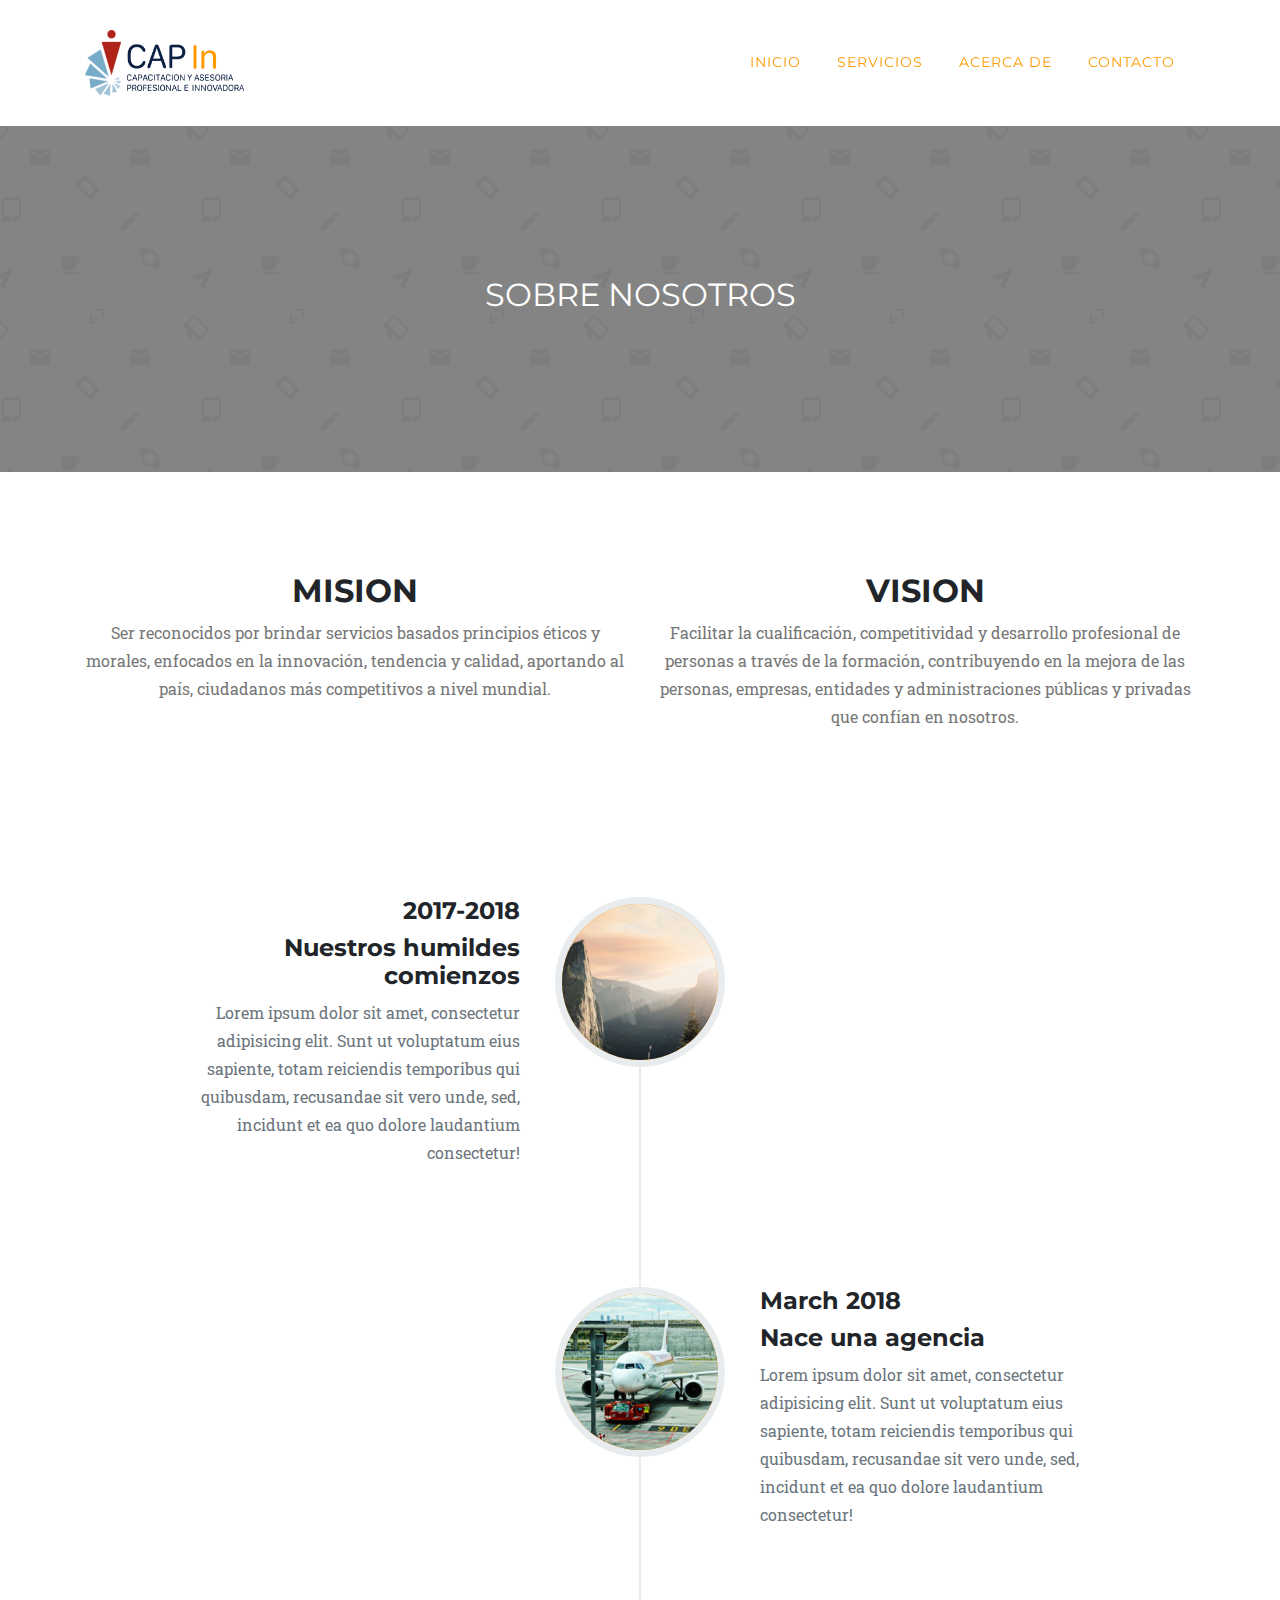
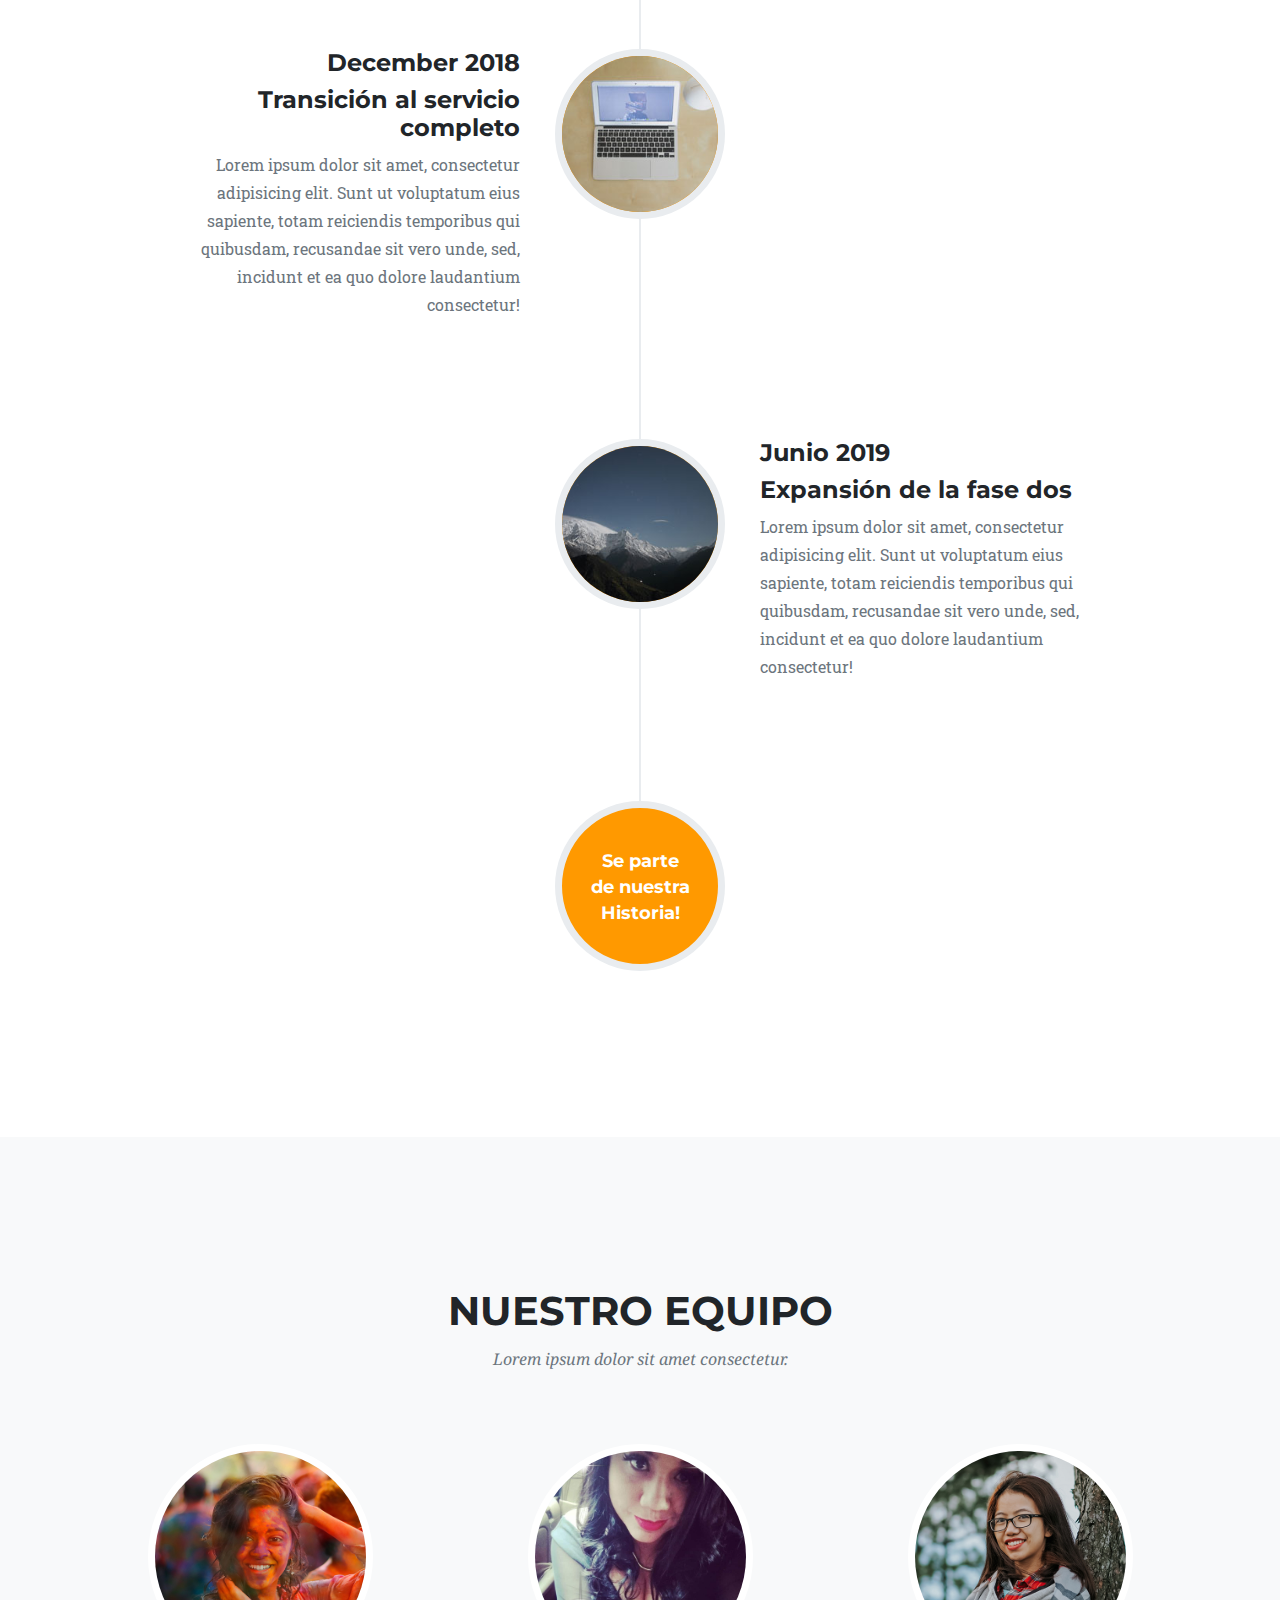
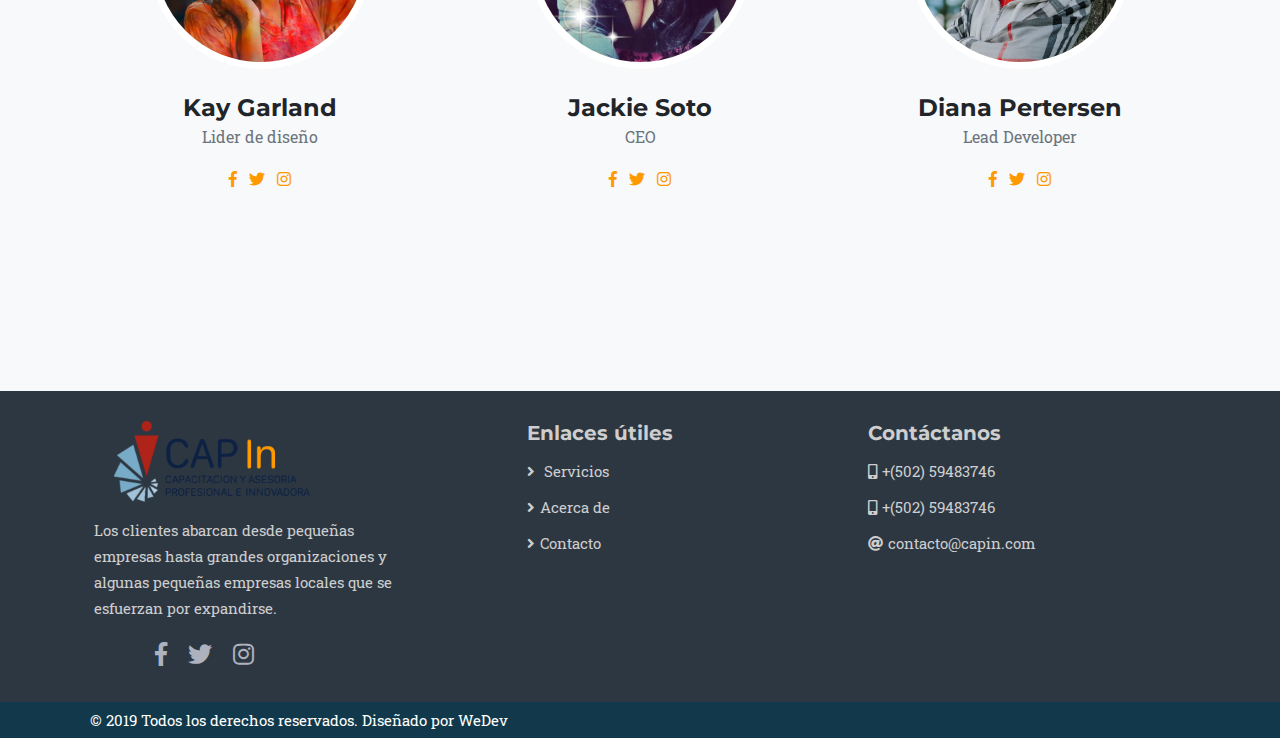
==== about.html @ cde35199 "primer commit" ====
<!DOCTYPE html>
<html lang="en">

<head>
    <meta charset="UTF-8" />
    <meta name="viewport"
        content="width=device-width, user-scalable=no, initial-scale=1.0, maximum-scale=1.0, maximum-scale=1.0" />
    <meta http-equiv="X-UA-Compatible" content="ie=edge" />
    <title>Cap In</title>

    <link rel="stylesheet" href="assets/plugins/bootstrap/css/bootstrap.css" />
    <!-- <link rel="stylesheet" href="assets/plugins/fontawesome/css/all.css"> -->
    <link rel="stylesheet" href="assets/plugins/fontawesome/css/all.css" />
    <link rel="stylesheet" href="assets/font/flaticon.css" />
    <link rel="stylesheet" href="assets/plugins/animate.css">
    <!-- <link rel="stylesheet" href="assets/plugins/font-awesome/css/font-awesome.css"> -->
    <link href="https://fonts.googleapis.com/css?family=Open+Sans:300,400,600i,700&display=swap" rel="stylesheet" />
    <link href="https://fonts.googleapis.com/css?family=Montserrat:400,700" rel="stylesheet" type="text/css" />
    <link href="https://fonts.googleapis.com/css?family=Kaushan+Script" rel="stylesheet" type="text/css" />
    <link href="https://fonts.googleapis.com/css?family=Droid+Serif:400,700,400italic,700italic" rel="stylesheet"
        type="text/css" />
    <link href="https://fonts.googleapis.com/css?family=Roboto+Slab:400,100,300,700" rel="stylesheet" type="text/css" />

    <link rel="stylesheet" href="assets/css/styles.css" />
</head>

<body class="page-top services">
    <!-- Navigation -->
    <nav class="navbar navbar-expand-lg navbar-dark fixed-top" id="mainNav">
        <div class="container animated fadeInDown">
            <!-- <a class="navbar-brand js-scroll-trigger" href="#page-top">CAP <span>In</span> </a> -->
            <a class="navbar-brand" href="#">
                <img src="assets/img/logo-capin.svg" alt="" />
            </a>
            <button class="navbar-toggler navbar-toggler-right" type="button" data-toggle="collapse"
                data-target="#navbarResponsive" aria-controls="navbarResponsive" aria-expanded="false"
                aria-label="Toggle navigation">
                Menu
                <i class="fa fa-bars"></i>
            </button>
            <div class="collapse navbar-collapse" id="navbarResponsive">
                <ul class="navbar-nav text-uppercase ml-auto">
                    <li class="nav-item">
                        <a class="nav-link js-scroll-trigger" href="index.html">Inicio</a>
                    </li>
                    <li class="nav-item">
                        <a class="nav-link js-scroll-trigger" href="services.html">Servicios</a>
                    </li>
                    <li class="nav-item">
                        <a class="nav-link js-scroll-trigger" href="#">Acerca de</a>
                    </li>
                    <li class="nav-item">
                        <a class="nav-link js-scroll-trigger" href="contact.html">Contacto</a>
                    </li>
                </ul>
            </div>
        </div>
    </nav>

    <section class="banner">
        <div class="container">
            <div class="row">
                <div class="col-12 title animated fadeInRight">
                    <h2>Sobre Nosotros</h2>
                    <!-- <p>Lo que hacemos</p> -->
                </div>
            </div>
        </div>
    </section>

    <main class="main-about">
        <section class="mision-vision">
            <div class="container">
                <div class="row">
                    <div class="col-12 col-md-6 animated fadeInLeft">
                        <h2 class="title">Mision</h2>
                        <p class="mv-body">Ser reconocidos por brindar servicios basados principios éticos y morales,
                            enfocados en la innovación, tendencia y calidad, aportando al país, ciudadanos más
                            competitivos a nivel mundial.</p>
                    </div>
                    <div class="col-12 col-md-6 vision animated fadeInRight">
                        <h2 class="title">Vision</h2>
                        <p class="mv-body">Facilitar la cualificación, competitividad y desarrollo profesional de
                            personas a través de la formación, contribuyendo en la mejora de las personas, empresas,
                            entidades y administraciones públicas y privadas que confían en nosotros.</p>
                    </div>
                </div>
            </div>
        </section>

        <!-- About -->
        <section id="about">
            <div class="container">
                <div class="row">
                    <div class="col-lg-12 animated fadeIn">
                        <ul class="timeline">
                            <li>
                                <div class="timeline-image">
                                    <img class="rounded-circle img-fluid" src="assets/img/about/1.jpg" alt="" />
                                </div>
                                <div class="timeline-panel">
                                    <div class="timeline-heading">
                                        <h4>2017-2018</h4>
                                        <h4 class="subheading">Nuestros humildes comienzos</h4>
                                    </div>
                                    <div class="timeline-body">
                                        <p class="text-muted">
                                            Lorem ipsum dolor sit amet, consectetur adipisicing elit.
                                            Sunt ut voluptatum eius sapiente, totam reiciendis
                                            temporibus qui quibusdam, recusandae sit vero unde, sed,
                                            incidunt et ea quo dolore laudantium consectetur!
                                        </p>
                                    </div>
                                </div>
                            </li>
                            <li class="timeline-inverted">
                                <div class="timeline-image">
                                    <img class="rounded-circle img-fluid" src="assets/img/about/2.jpg" alt="" />
                                </div>
                                <div class="timeline-panel">
                                    <div class="timeline-heading">
                                        <h4>March 2018</h4>
                                        <h4 class="subheading">Nace una agencia</h4>
                                    </div>
                                    <div class="timeline-body">
                                        <p class="text-muted">
                                            Lorem ipsum dolor sit amet, consectetur adipisicing elit.
                                            Sunt ut voluptatum eius sapiente, totam reiciendis
                                            temporibus qui quibusdam, recusandae sit vero unde, sed,
                                            incidunt et ea quo dolore laudantium consectetur!
                                        </p>
                                    </div>
                                </div>
                            </li>
                            <li>
                                <div class="timeline-image">
                                    <img class="rounded-circle img-fluid" src="assets/img/about/3.jpg" alt="" />
                                </div>
                                <div class="timeline-panel">
                                    <div class="timeline-heading">
                                        <h4>December 2018</h4>
                                        <h4 class="subheading">Transición al servicio completo</h4>
                                    </div>
                                    <div class="timeline-body">
                                        <p class="text-muted">
                                            Lorem ipsum dolor sit amet, consectetur adipisicing elit.
                                            Sunt ut voluptatum eius sapiente, totam reiciendis
                                            temporibus qui quibusdam, recusandae sit vero unde, sed,
                                            incidunt et ea quo dolore laudantium consectetur!
                                        </p>
                                    </div>
                                </div>
                            </li>
                            <li class="timeline-inverted">
                                <div class="timeline-image">
                                    <img class="rounded-circle img-fluid" src="assets/img/about/4.jpg" alt="" />
                                </div>
                                <div class="timeline-panel">
                                    <div class="timeline-heading">
                                        <h4>Junio 2019</h4>
                                        <h4 class="subheading">Expansión de la fase dos</h4>
                                    </div>
                                    <div class="timeline-body">
                                        <p class="text-muted">
                                            Lorem ipsum dolor sit amet, consectetur adipisicing elit.
                                            Sunt ut voluptatum eius sapiente, totam reiciendis
                                            temporibus qui quibusdam, recusandae sit vero unde, sed,
                                            incidunt et ea quo dolore laudantium consectetur!
                                        </p>
                                    </div>
                                </div>
                            </li>
                            <li class="timeline-inverted">
                                <div class="timeline-image">
                                    <h4>Se parte <br />de nuestra <br />Historia!</h4>
                                </div>
                            </li>
                        </ul>
                    </div>
                </div>
            </div>
        </section>
    </main>

    <main class="main-team">
        <!-- Team -->
        <section class="bg-light animated fadeIn" id="team">
            <div class="container">
                <div class="row">
                    <div class="col-lg-12 text-center">
                        <h2 class="section-heading text-uppercase">Nuestro equipo</h2>
                        <h3 class="section-subheading text-muted">Lorem ipsum dolor sit amet consectetur.</h3>
                    </div>
                </div>
                <div class="row">
                    <div class="col-sm-4">
                        <div class="team-member">
                            <img class="mx-auto rounded-circle" src="assets/img/team/1.jpg" alt="">
                            <h4>Kay Garland</h4>
                            <p class="text-muted">Lider de diseño</p>
                            <ul class="list-inline social-buttons">
                                <li class="list-inline-item">
                                    <a href="#">
                                        <i class="fab fa-facebook-f"></i>
                                    </a>
                                </li>
                                <li class="list-inline-item">
                                    <a href="#">
                                        <i class="fab fa-twitter"></i>
                                    </a>
                                </li>
                                <li class="list-inline-item">
                                    <a href="#">
                                        <i class="fab fa-instagram"></i>
                                    </a>
                                </li>
                            </ul>
                        </div>
                    </div>
                    <div class="col-sm-4">
                        <div class="team-member">
                            <img class="mx-auto rounded-circle" src="assets/img/team/soto.jpg" alt="">
                            <h4>Jackie Soto</h4>
                            <p class="text-muted">CEO</p>
                            <ul class="list-inline social-buttons">
                                <li class="list-inline-item">
                                    <a href="#">
                                        <i class="fab fa-facebook-f"></i>
                                    </a>
                                </li>
                                <li class="list-inline-item">
                                    <a href="#">
                                        <i class="fab fa-twitter"></i>
                                    </a>
                                </li>
                                <li class="list-inline-item">
                                    <a href="#">
                                        <i class="fab fa-instagram"></i>
                                    </a>
                                </li>
                            </ul>
                        </div>
                    </div>
                    <div class="col-sm-4">
                        <div class="team-member">
                            <img class="mx-auto rounded-circle" src="assets/img/team/3.jpg" alt="">
                            <h4>Diana Pertersen</h4>
                            <p class="text-muted">Lead Developer</p>
                            <ul class="list-inline social-buttons">
                                <li class="list-inline-item">
                                    <a href="#">
                                        <i class="fab fa-facebook-f"></i>
                                    </a>
                                </li>
                                <li class="list-inline-item">
                                    <a href="#">
                                        <i class="fab fa-twitter"></i>
                                    </a>
                                </li>
                                <li class="list-inline-item">
                                    <a href="#">
                                        <i class="fab fa-instagram"></i>
                                    </a>
                                </li>
                            </ul>
                        </div>
                    </div>
                </div>
                <!-- <div class="row">
                    <div class="col-lg-8 mx-auto text-center">
                        <p class="large text-muted">Lorem ipsum dolor sit amet, consectetur adipisicing elit. Aut eaque,
                            laboriosam veritatis, quos non quis ad perspiciatis, totam corporis ea, alias ut unde.</p>
                    </div>
                </div> -->
            </div>
        </section>
    </main>


    <footer>
        <div class="container-fluid animated fadeIn">
            <div class="row">
                <div class="col-12 col-md-4 section1 order-3 order-md-1">
                    <div class="logo">
                        <img src="assets/img/logo-capin.svg" alt="">
                    </div>
                    <div class="texto">
                        <p>Los clientes abarcan desde pequeñas empresas hasta grandes organizaciones y algunas pequeñas
                            empresas locales que se esfuerzan por expandirse.</p>
                    </div>
                    <div class="social">
                        <ul>
                            <li><a href="#"><i class="fab fa-facebook-f"></i></a></li>
                            <li><a href="#"><i class="fab fa-twitter"></i></a></li>
                            <li><a href="#"><i class="fab fa-instagram"></i></a></li>
                        </ul>
                    </div>
                </div>
                <div class="col-12 col-md-4 section2 links order-2 order-md-2">


                    <h4 class="title">Enlaces útiles</h4>

                    <ul>
                        <li><a href="services.html"><i class="fa fa-angle-right"></i> Servicios</a></li>
                        <li><a href="about.html"><i class="fa fa-angle-right"></i>Acerca de</a></li>
                        <li><a href="contact.html"><i class="fa fa-angle-right"></i>Contacto</a></li>
                    </ul>
                </div>
                <div class="col-12 col-md-4 section2 order-1 order-md-3">
                    <h4 class="title">Contáctanos</h4>
                    <ul>
                        <li><a href="#"><i class="fas fa-mobile-alt"></i>+(502) 59483746</a></li>
                        <li><a href="#"><i class="fas fa-mobile-alt"></i>+(502) 59483746</a></li>
                        <li><a href="#"><i class="fas fa-at"></i>contacto@capin.com</a></li>

                    </ul>
                </div>
                <!-- <div class="col-3 section4"></div> -->
            </div>
        </div>
    </footer>

    <section class="copy-right">
        <p>© 2019 Todos los derechos reservados. Diseñado por WeDev</p>
    </section>

    <script src="assets/js/jquery-3.4.1.min.js"></script>
    <script src="assets/plugins/bootstrap/js/bootstrap.js"></script>

    <script src="assets/js/agency.js"></script>
</body>

</html>
---- assets/font/flaticon.css ----
/*
  	Flaticon icon font: Flaticon
  	Creation date: 29/06/2019 02:35
  	*/

@font-face {
  font-family: "Flaticon";
  src: url("./Flaticon.eot");
  src: url("./Flaticon.eot?#iefix") format("embedded-opentype"),
       url("./Flaticon.woff2") format("woff2"),
       url("./Flaticon.woff") format("woff"),
       url("./Flaticon.ttf") format("truetype"),
       url("./Flaticon.svg#Flaticon") format("svg");
  font-weight: normal;
  font-style: normal;
}

@media screen and (-webkit-min-device-pixel-ratio:0) {
  @font-face {
    font-family: "Flaticon";
    src: url("./Flaticon.svg#Flaticon") format("svg");
  }
}

[class^="flaticon-"]:before, [class*=" flaticon-"]:before,
[class^="flaticon-"]:after, [class*=" flaticon-"]:after {   
  font-family: Flaticon;
        font-size: 20px;
font-style: normal;
margin-left: 20px;
}

.flaticon-presentation:before { content: "\f100"; }
.flaticon-work:before { content: "\f101"; }
.flaticon-consultation:before { content: "\f102"; }
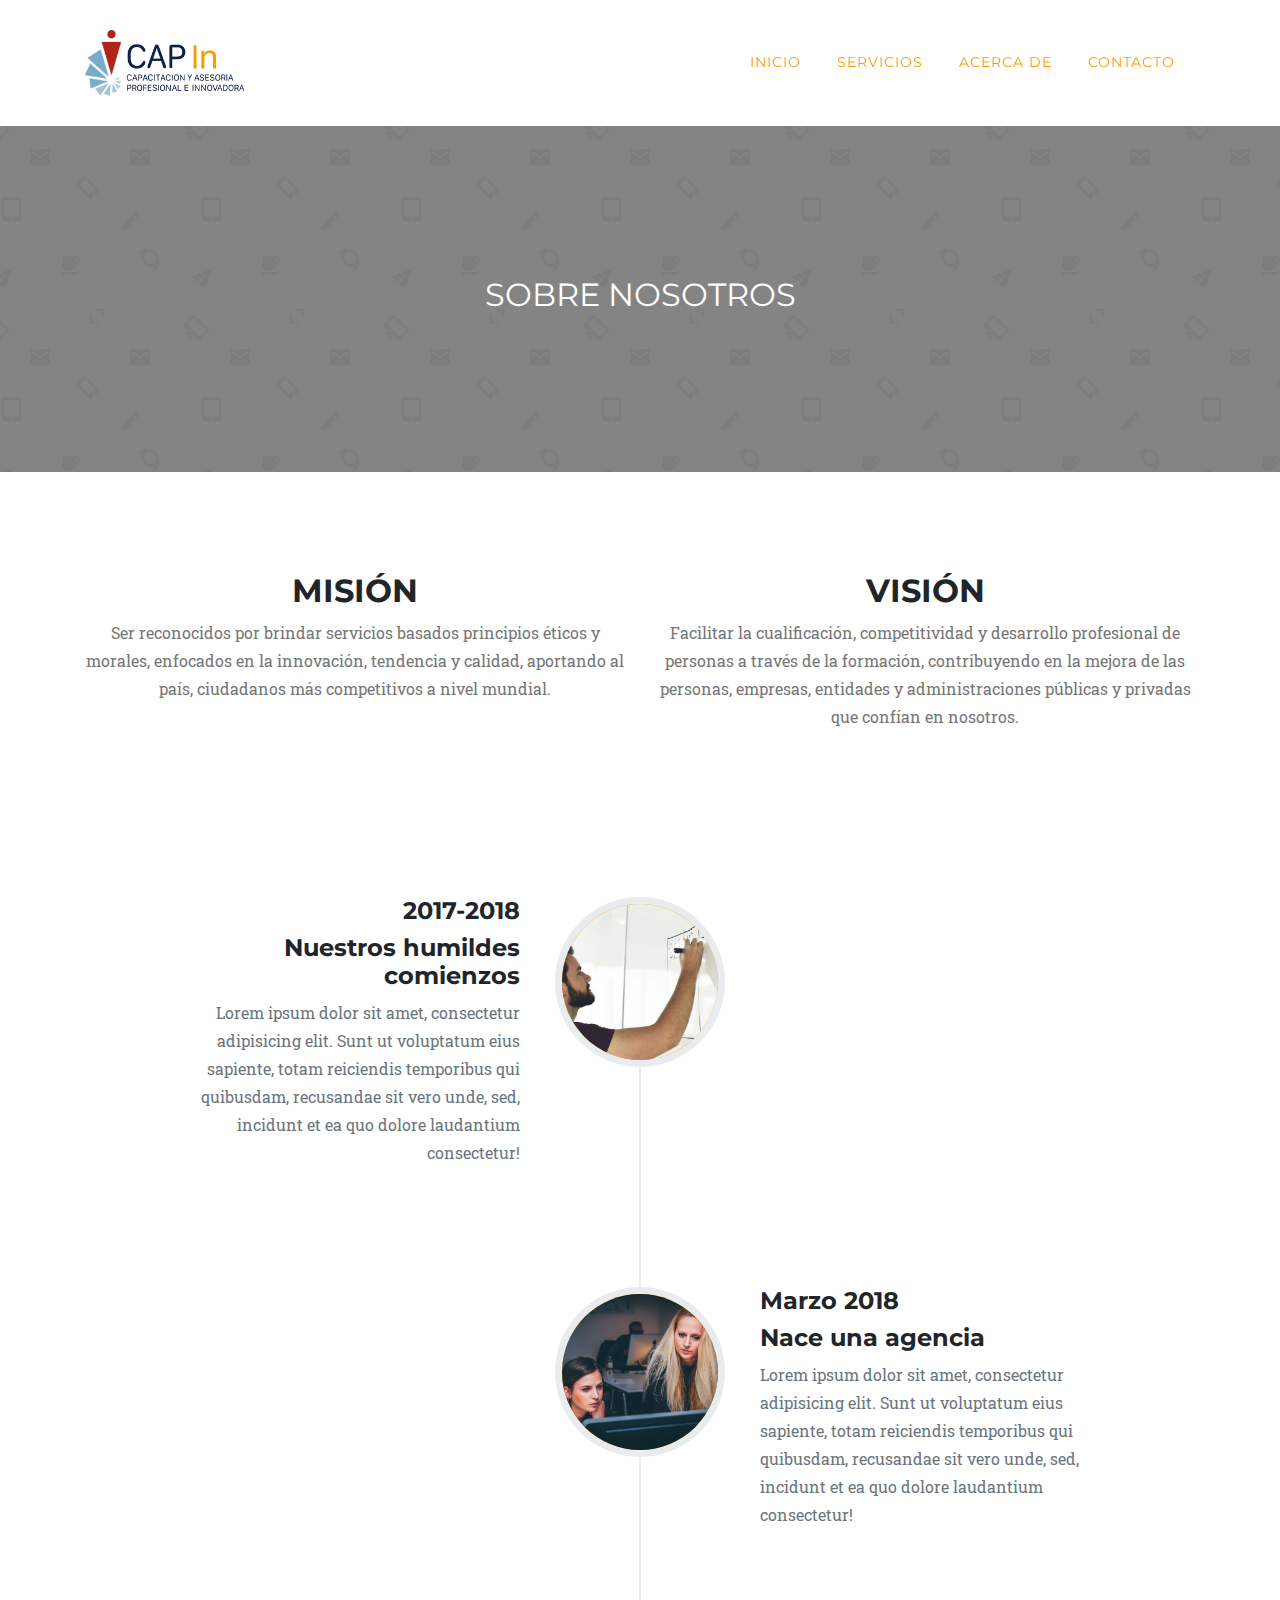
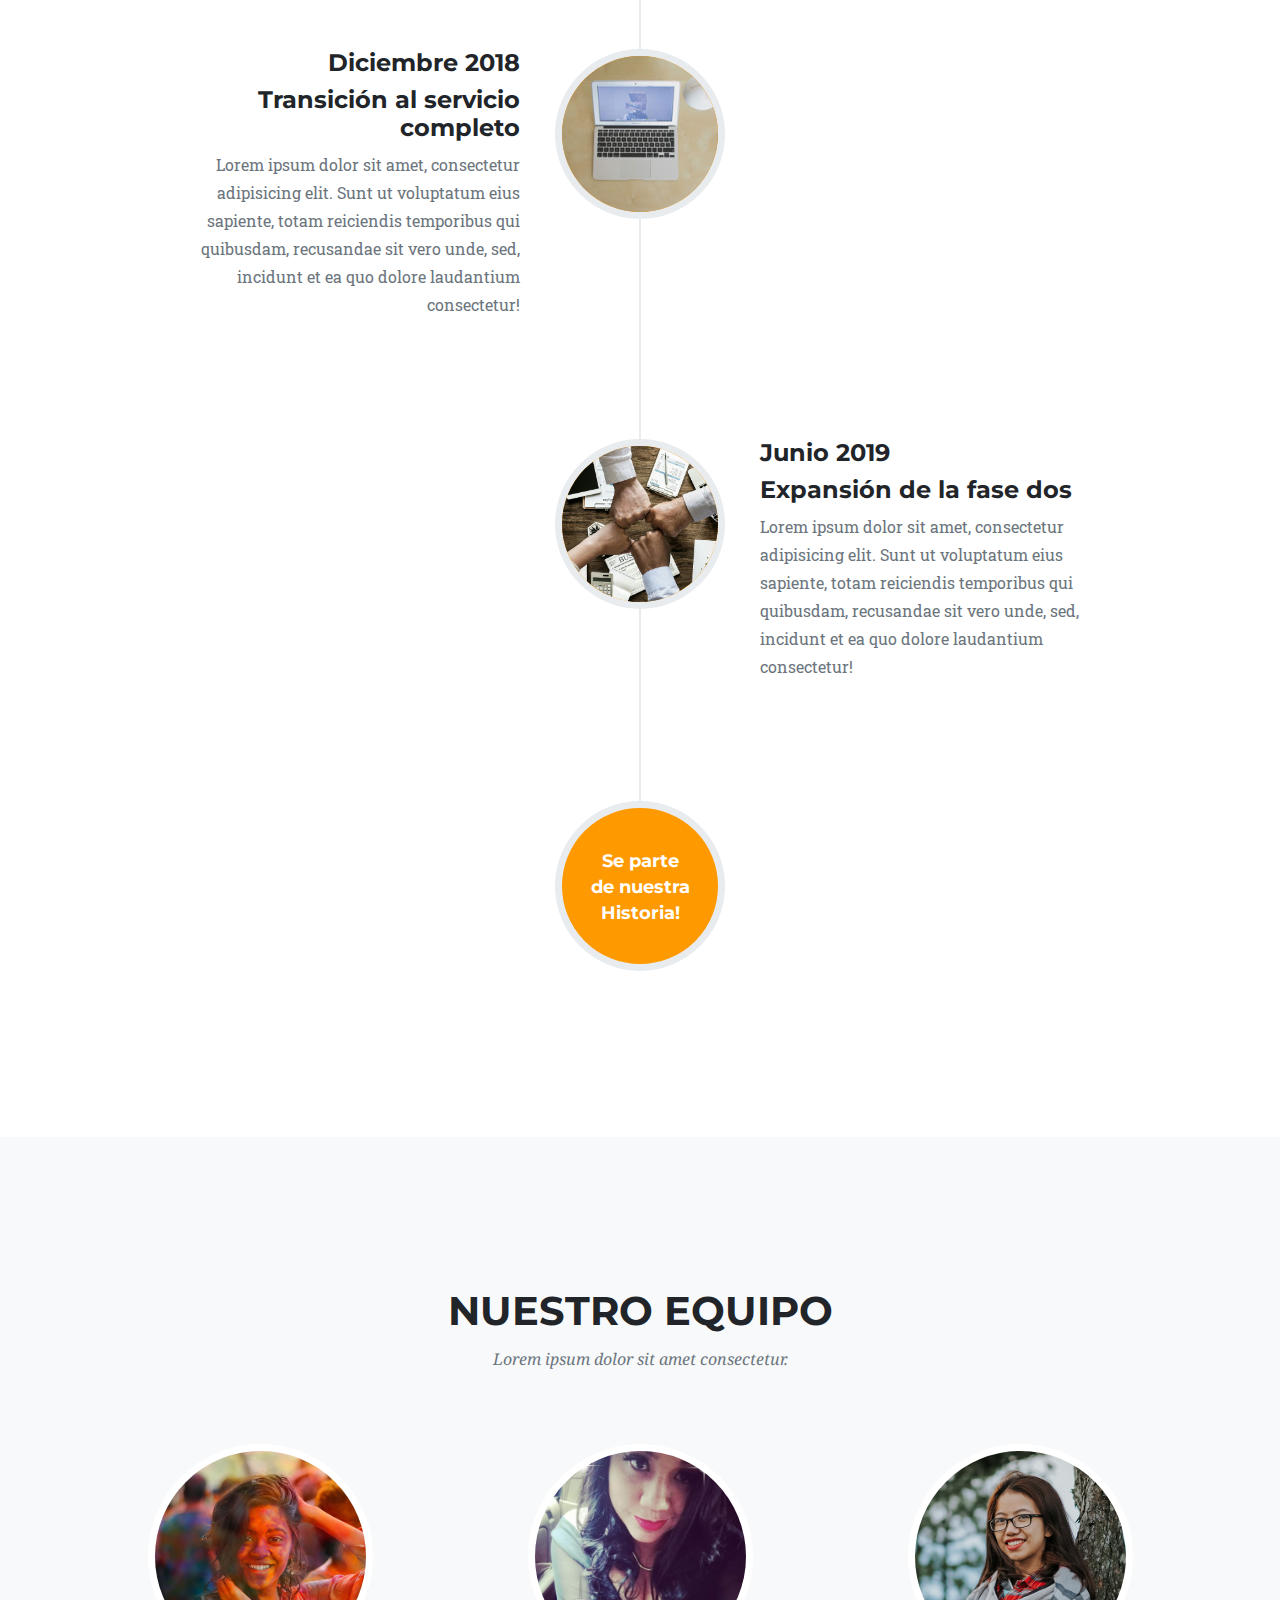
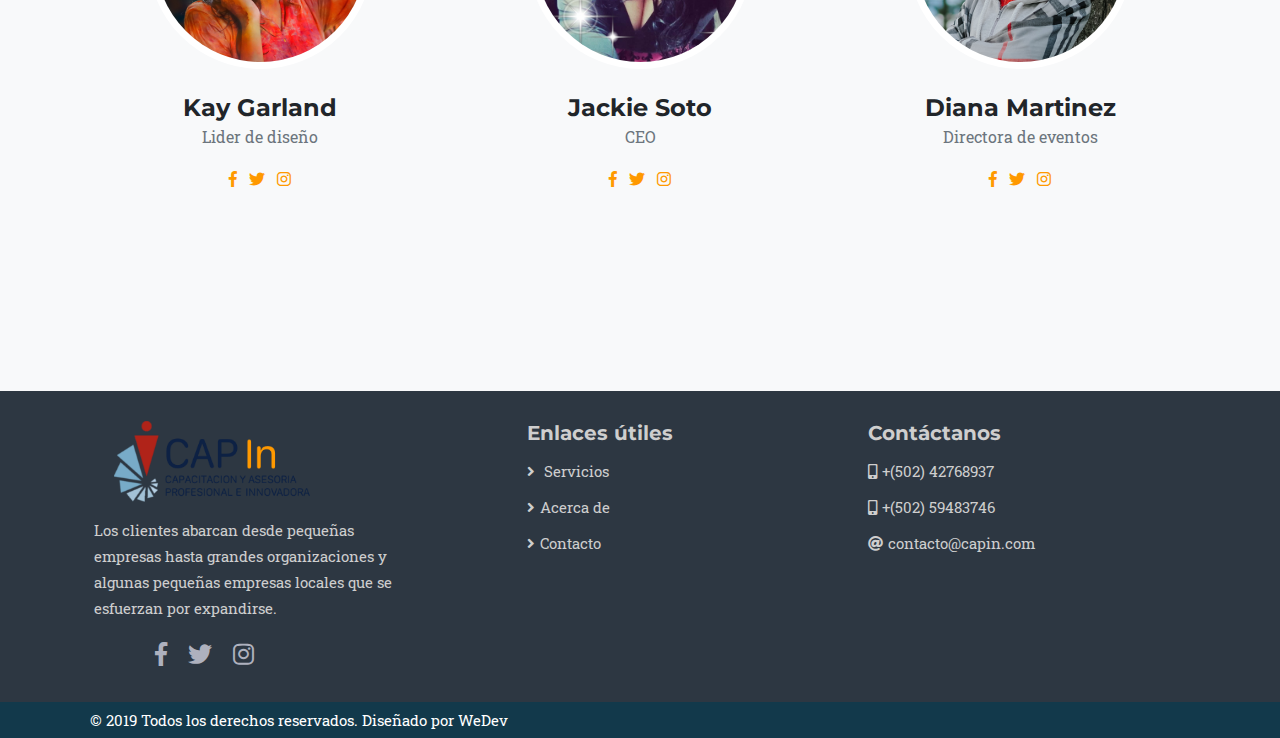
==== commit 7eaea38f: "Cambios de ortografia" ====
--- a/about.html
+++ b/about.html
@@ -73,13 +73,13 @@
             <div class="container">
                 <div class="row">
                     <div class="col-12 col-md-6 animated fadeInLeft">
-                        <h2 class="title">Mision</h2>
+                        <h2 class="title">Misión</h2>
                         <p class="mv-body">Ser reconocidos por brindar servicios basados principios éticos y morales,
                             enfocados en la innovación, tendencia y calidad, aportando al país, ciudadanos más
                             competitivos a nivel mundial.</p>
                     </div>
                     <div class="col-12 col-md-6 vision animated fadeInRight">
-                        <h2 class="title">Vision</h2>
+                        <h2 class="title">Visión</h2>
                         <p class="mv-body">Facilitar la cualificación, competitividad y desarrollo profesional de
                             personas a través de la formación, contribuyendo en la mejora de las personas, empresas,
                             entidades y administraciones públicas y privadas que confían en nosotros.</p>
@@ -96,7 +96,7 @@
                         <ul class="timeline">
                             <li>
                                 <div class="timeline-image">
-                                    <img class="rounded-circle img-fluid" src="assets/img/about/1.jpg" alt="" />
+                                    <img class="rounded-circle img-fluid" src="assets/img/about/1_.jpg" alt="" />
                                 </div>
                                 <div class="timeline-panel">
                                     <div class="timeline-heading">
@@ -115,11 +115,11 @@
                             </li>
                             <li class="timeline-inverted">
                                 <div class="timeline-image">
-                                    <img class="rounded-circle img-fluid" src="assets/img/about/2.jpg" alt="" />
+                                    <img class="rounded-circle img-fluid" src="assets/img/about/2_.jpg" alt="" />
                                 </div>
                                 <div class="timeline-panel">
                                     <div class="timeline-heading">
-                                        <h4>March 2018</h4>
+                                        <h4>Marzo 2018</h4>
                                         <h4 class="subheading">Nace una agencia</h4>
                                     </div>
                                     <div class="timeline-body">
@@ -138,7 +138,7 @@
                                 </div>
                                 <div class="timeline-panel">
                                     <div class="timeline-heading">
-                                        <h4>December 2018</h4>
+                                        <h4>Diciembre 2018</h4>
                                         <h4 class="subheading">Transición al servicio completo</h4>
                                     </div>
                                     <div class="timeline-body">
@@ -153,7 +153,7 @@
                             </li>
                             <li class="timeline-inverted">
                                 <div class="timeline-image">
-                                    <img class="rounded-circle img-fluid" src="assets/img/about/4.jpg" alt="" />
+                                    <img class="rounded-circle img-fluid" src="assets/img/about/4_.jpg" alt="" />
                                 </div>
                                 <div class="timeline-panel">
                                     <div class="timeline-heading">
@@ -193,7 +193,7 @@
                     </div>
                 </div>
                 <div class="row">
-                    <div class="col-sm-4">
+                    <div class="col-sm-4 order-2 order-md-1">
                         <div class="team-member">
                             <img class="mx-auto rounded-circle" src="assets/img/team/1.jpg" alt="">
                             <h4>Kay Garland</h4>
@@ -217,7 +217,7 @@
                             </ul>
                         </div>
                     </div>
-                    <div class="col-sm-4">
+                    <div class="col-sm-4 order-1 order-md-2">
                         <div class="team-member">
                             <img class="mx-auto rounded-circle" src="assets/img/team/soto.jpg" alt="">
                             <h4>Jackie Soto</h4>
@@ -241,11 +241,11 @@
                             </ul>
                         </div>
                     </div>
-                    <div class="col-sm-4">
+                    <div class="col-sm-4 order-3 order-md-3">
                         <div class="team-member">
                             <img class="mx-auto rounded-circle" src="assets/img/team/3.jpg" alt="">
-                            <h4>Diana Pertersen</h4>
-                            <p class="text-muted">Lead Developer</p>
+                            <h4>Diana Martinez</h4>
+                            <p class="text-muted">Directora de eventos</p>
                             <ul class="list-inline social-buttons">
                                 <li class="list-inline-item">
                                     <a href="#">
@@ -290,7 +290,9 @@
                     </div>
                     <div class="social">
                         <ul>
-                            <li><a href="#"><i class="fab fa-facebook-f"></i></a></li>
+                            <li><a target="_blank"
+                                    href="https://www.facebook.com/CAP-IN-Capacitaci%C3%B3n-y-Asesor%C3%ADa-Profesional-e-Innovadora-2378216642421046/"><i
+                                        class="fab fa-facebook-f"></i></a></li>
                             <li><a href="#"><i class="fab fa-twitter"></i></a></li>
                             <li><a href="#"><i class="fab fa-instagram"></i></a></li>
                         </ul>
@@ -310,7 +312,7 @@
                 <div class="col-12 col-md-4 section2 order-1 order-md-3">
                     <h4 class="title">Contáctanos</h4>
                     <ul>
-                        <li><a href="#"><i class="fas fa-mobile-alt"></i>+(502) 59483746</a></li>
+                        <li><a href="#"><i class="fas fa-mobile-alt"></i>+(502) 42768937</a></li>
                         <li><a href="#"><i class="fas fa-mobile-alt"></i>+(502) 59483746</a></li>
                         <li><a href="#"><i class="fas fa-at"></i>contacto@capin.com</a></li>
 
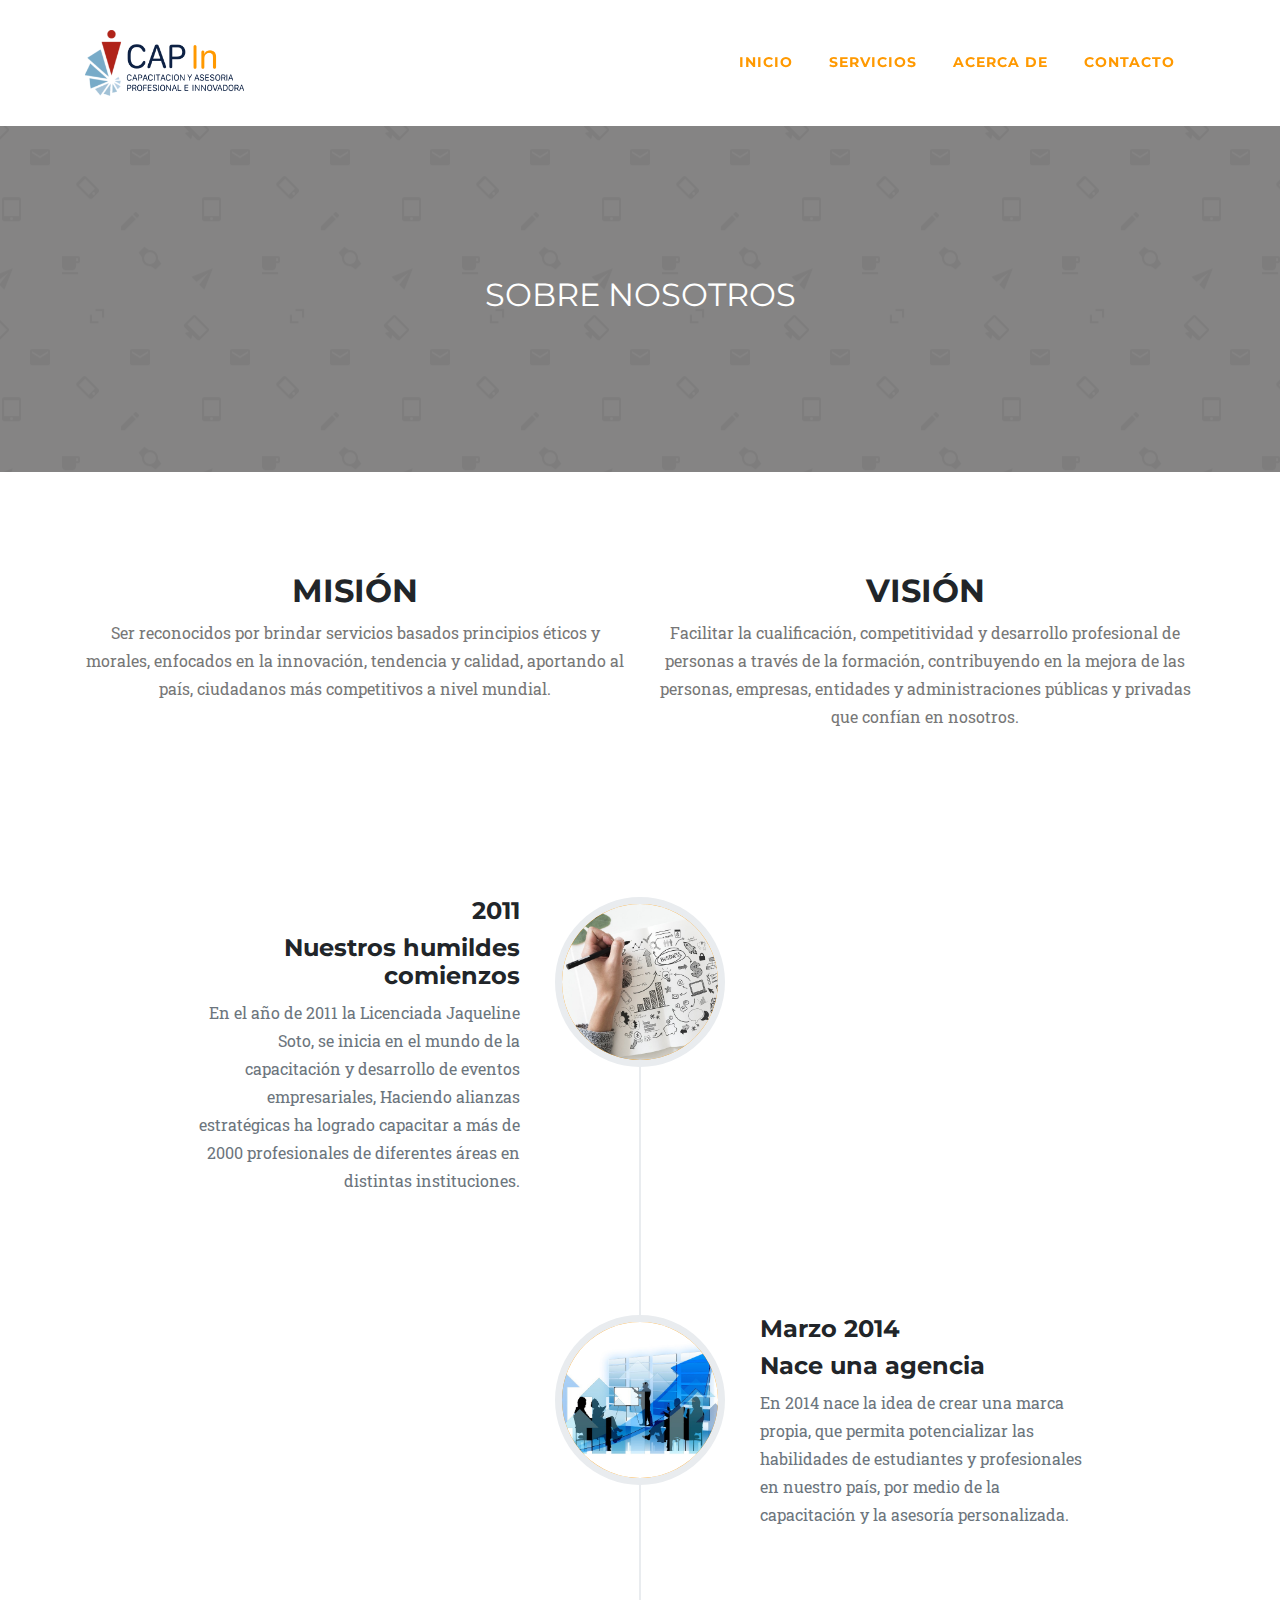
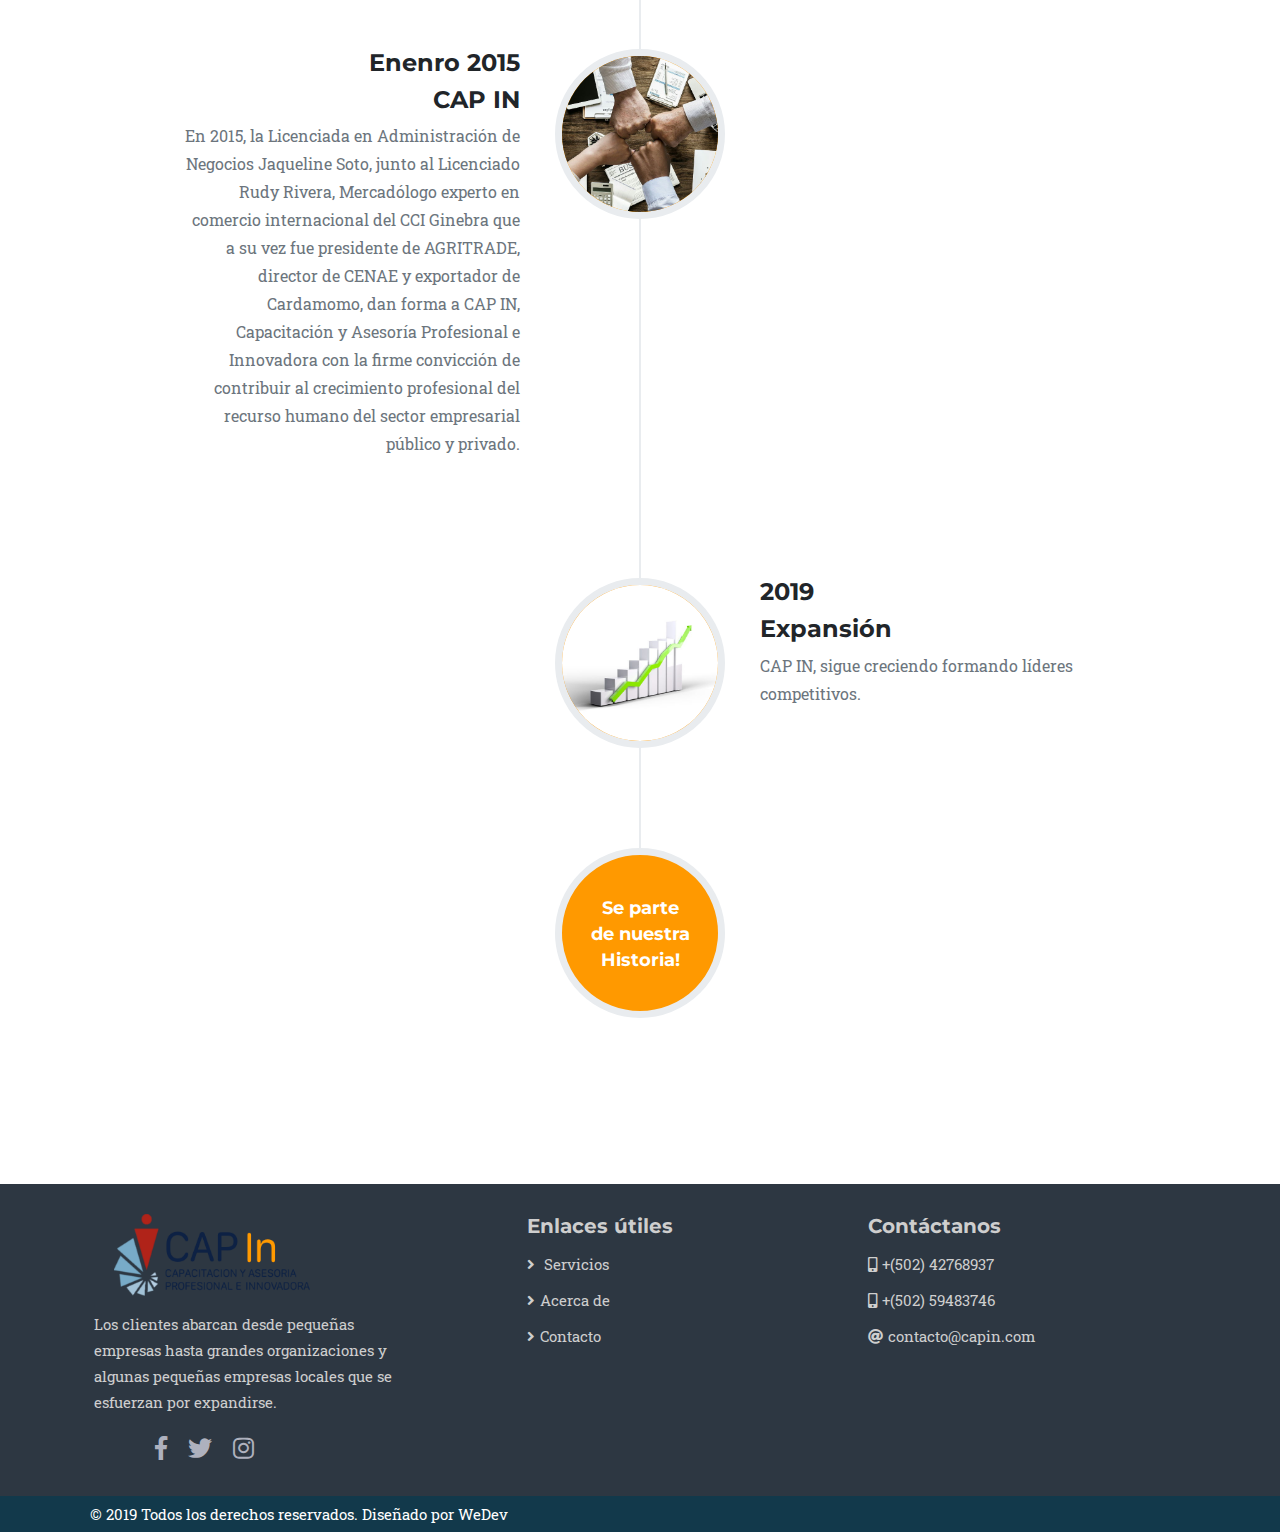
==== commit 3d48adfb: "cambios significativos" ====
--- a/about.html
+++ b/about.html
@@ -96,83 +96,75 @@
                         <ul class="timeline">
                             <li>
                                 <div class="timeline-image">
-                                    <img class="rounded-circle img-fluid" src="assets/img/about/1_.jpg" alt="" />
+                                    <img class="rounded-circle img-fluid" src="assets/img/about/1.jpg" alt="" />
                                 </div>
                                 <div class="timeline-panel">
                                     <div class="timeline-heading">
-                                        <h4>2017-2018</h4>
+                                        <h4>2011</h4>
                                         <h4 class="subheading">Nuestros humildes comienzos</h4>
                                     </div>
                                     <div class="timeline-body">
                                         <p class="text-muted">
-                                            Lorem ipsum dolor sit amet, consectetur adipisicing elit.
-                                            Sunt ut voluptatum eius sapiente, totam reiciendis
-                                            temporibus qui quibusdam, recusandae sit vero unde, sed,
-                                            incidunt et ea quo dolore laudantium consectetur!
+                                         En el año de 2011 la Licenciada Jaqueline Soto, se inicia en el mundo de la capacitación  y desarrollo de eventos empresariales,
+                                         Haciendo alianzas estratégicas  ha logrado capacitar a más de 2000 profesionales de diferentes áreas en distintas instituciones.
                                         </p>
                                     </div>
                                 </div>
                             </li>
                             <li class="timeline-inverted">
                                 <div class="timeline-image">
-                                    <img class="rounded-circle img-fluid" src="assets/img/about/2_.jpg" alt="" />
+                                    <img class="rounded-circle img-fluid" src="assets/img/about/2.jpg" alt="" />
                                 </div>
                                 <div class="timeline-panel">
                                     <div class="timeline-heading">
-                                        <h4>Marzo 2018</h4>
+                                        <h4>Marzo 2014</h4>
                                         <h4 class="subheading">Nace una agencia</h4>
                                     </div>
                                     <div class="timeline-body">
                                         <p class="text-muted">
-                                            Lorem ipsum dolor sit amet, consectetur adipisicing elit.
-                                            Sunt ut voluptatum eius sapiente, totam reiciendis
-                                            temporibus qui quibusdam, recusandae sit vero unde, sed,
-                                            incidunt et ea quo dolore laudantium consectetur!
+                                                En 2014 nace la idea de crear una marca propia, que  permita  potencializar las habilidades  de estudiantes  y profesionales en nuestro país, por medio de la capacitación y la asesoría personalizada.
                                         </p>
                                     </div>
                                 </div>
                             </li>
                             <li>
                                 <div class="timeline-image">
-                                    <img class="rounded-circle img-fluid" src="assets/img/about/3.jpg" alt="" />
+                                    <img class="rounded-circle img-fluid" src="assets/img/about/4_.jpg" alt="" />
                                 </div>
                                 <div class="timeline-panel">
                                     <div class="timeline-heading">
-                                        <h4>Diciembre 2018</h4>
-                                        <h4 class="subheading">Transición al servicio completo</h4>
+                                        <h4>Enenro 2015</h4>
+                                        <h4 class="subheading">CAP IN</h4>
                                     </div>
                                     <div class="timeline-body">
                                         <p class="text-muted">
-                                            Lorem ipsum dolor sit amet, consectetur adipisicing elit.
-                                            Sunt ut voluptatum eius sapiente, totam reiciendis
-                                            temporibus qui quibusdam, recusandae sit vero unde, sed,
-                                            incidunt et ea quo dolore laudantium consectetur!
+                                            En 2015, la Licenciada en Administración de Negocios Jaqueline Soto,  junto al Licenciado Rudy Rivera, Mercadólogo experto en comercio internacional del CCI  Ginebra que a su vez fue presidente de AGRITRADE, director de CENAE y exportador de Cardamomo,  dan forma a CAP IN, Capacitación y Asesoría Profesional e Innovadora con la firme convicción de contribuir al crecimiento profesional del recurso humano del sector empresarial público y privado.
                                         </p>
                                     </div>
                                 </div>
                             </li>
                             <li class="timeline-inverted">
                                 <div class="timeline-image">
-                                    <img class="rounded-circle img-fluid" src="assets/img/about/4_.jpg" alt="" />
+                                    <img class="rounded-circle img-fluid" src="assets/img/about/5.jpg" alt="" />
                                 </div>
                                 <div class="timeline-panel">
                                     <div class="timeline-heading">
-                                        <h4>Junio 2019</h4>
-                                        <h4 class="subheading">Expansión de la fase dos</h4>
+                                        <h4>2019</h4>
+                                        <h4 class="subheading">Expansión</h4>
                                     </div>
                                     <div class="timeline-body">
                                         <p class="text-muted">
-                                            Lorem ipsum dolor sit amet, consectetur adipisicing elit.
-                                            Sunt ut voluptatum eius sapiente, totam reiciendis
-                                            temporibus qui quibusdam, recusandae sit vero unde, sed,
-                                            incidunt et ea quo dolore laudantium consectetur!
+                                            CAP IN, sigue creciendo formando líderes competitivos. 
                                         </p>
                                     </div>
                                 </div>
                             </li>
                             <li class="timeline-inverted">
                                 <div class="timeline-image">
-                                    <h4>Se parte <br />de nuestra <br />Historia!</h4>
+                                    <a class="link-contact" href="contact.html">
+                                      <h4>Se parte <br />de nuestra <br />Historia!</h4>  
+                                    </a>
+                                    
                                 </div>
                             </li>
                         </ul>
@@ -182,8 +174,8 @@
         </section>
     </main>
 
-    <main class="main-team">
-        <!-- Team -->
+    <!-- Team -->
+    <!-- <main class="main-team">    
         <section class="bg-light animated fadeIn" id="team">
             <div class="container">
                 <div class="row">
@@ -266,15 +258,9 @@
                         </div>
                     </div>
                 </div>
-                <!-- <div class="row">
-                    <div class="col-lg-8 mx-auto text-center">
-                        <p class="large text-muted">Lorem ipsum dolor sit amet, consectetur adipisicing elit. Aut eaque,
-                            laboriosam veritatis, quos non quis ad perspiciatis, totam corporis ea, alias ut unde.</p>
-                    </div>
-                </div> -->
             </div>
         </section>
-    </main>
+    </main> -->
 
 
     <footer>
--- a/assets/css/styles.css
+++ b/assets/css/styles.css
@@ -20,7 +20,7 @@
 }
 #mainNav .navbar-nav .nav-item .nav-link {
   font-size: 90%;
-  font-weight: 400;
+  font-weight: 700;
   padding: 0.75em 0;
   letter-spacing: 1px;
   color: #ff9900;
@@ -76,7 +76,9 @@
 header.masthead {
   text-align: left;
   color: #333;
-  background-image: url("../img/header/s-1.jpg");
+  background-image: url("../img/header/header-3.jpg");
+  background-color: #7d7d7d;
+  background-blend-mode: soft-light;
   background-repeat: no-repeat;
   background-attachment: scroll;
   background-position: center center;
@@ -104,7 +106,7 @@
   font-weight: 400;
   line-height: 20px;
   margin-bottom: 25px;
-  color: #777 !important;
+  color: #fff !important;
   padding-right: 30%;
   font-family: "Droid Serif", "Helvetica Neue", Helvetica, Arial, sans-serif;
 }
@@ -113,6 +115,7 @@
   header.masthead .intro-text {
     padding-top: 300px;
     padding-bottom: 200px;
+    color: #fff;
   }
   header.masthead .intro-text .intro-lead-in {
     font-size: 40px;
@@ -131,7 +134,7 @@
     line-height: 26px;
     margin-bottom: 50px;
     padding-right: 50%;
-    color: #777 !important;
+    color: #fff !important;
     font-family: "Droid Serif", "Helvetica Neue", Helvetica, Arial, sans-serif;
   }
 }
@@ -244,6 +247,24 @@
   color: #777;
 }
 
+.product .inner figure {
+  width: 100%;
+}
+.product .inner figure img {
+  width: 100%;
+}
+.product .inner .parrafo {
+  color: #6C757D;
+  font-size: 16px;
+}
+.product .inner .listas {
+  color: #6C757D;
+  list-style: none;
+}
+.product .inner .listas li {
+  text-decoration: none;
+}
+
 @media only screen and (max-width: 992px) {
   .services .banner {
     margin-top: 68px;
@@ -472,6 +493,10 @@
   .main-about .timeline > li.timeline-inverted > .timeline-panel {
     padding: 0 20px 20px;
   }
+  .main-about .timeline .link-contact {
+    color: #fff;
+    text-decoration: none;
+  }
 }
 @media (min-width: 1200px) {
   .main-about .timeline > li {
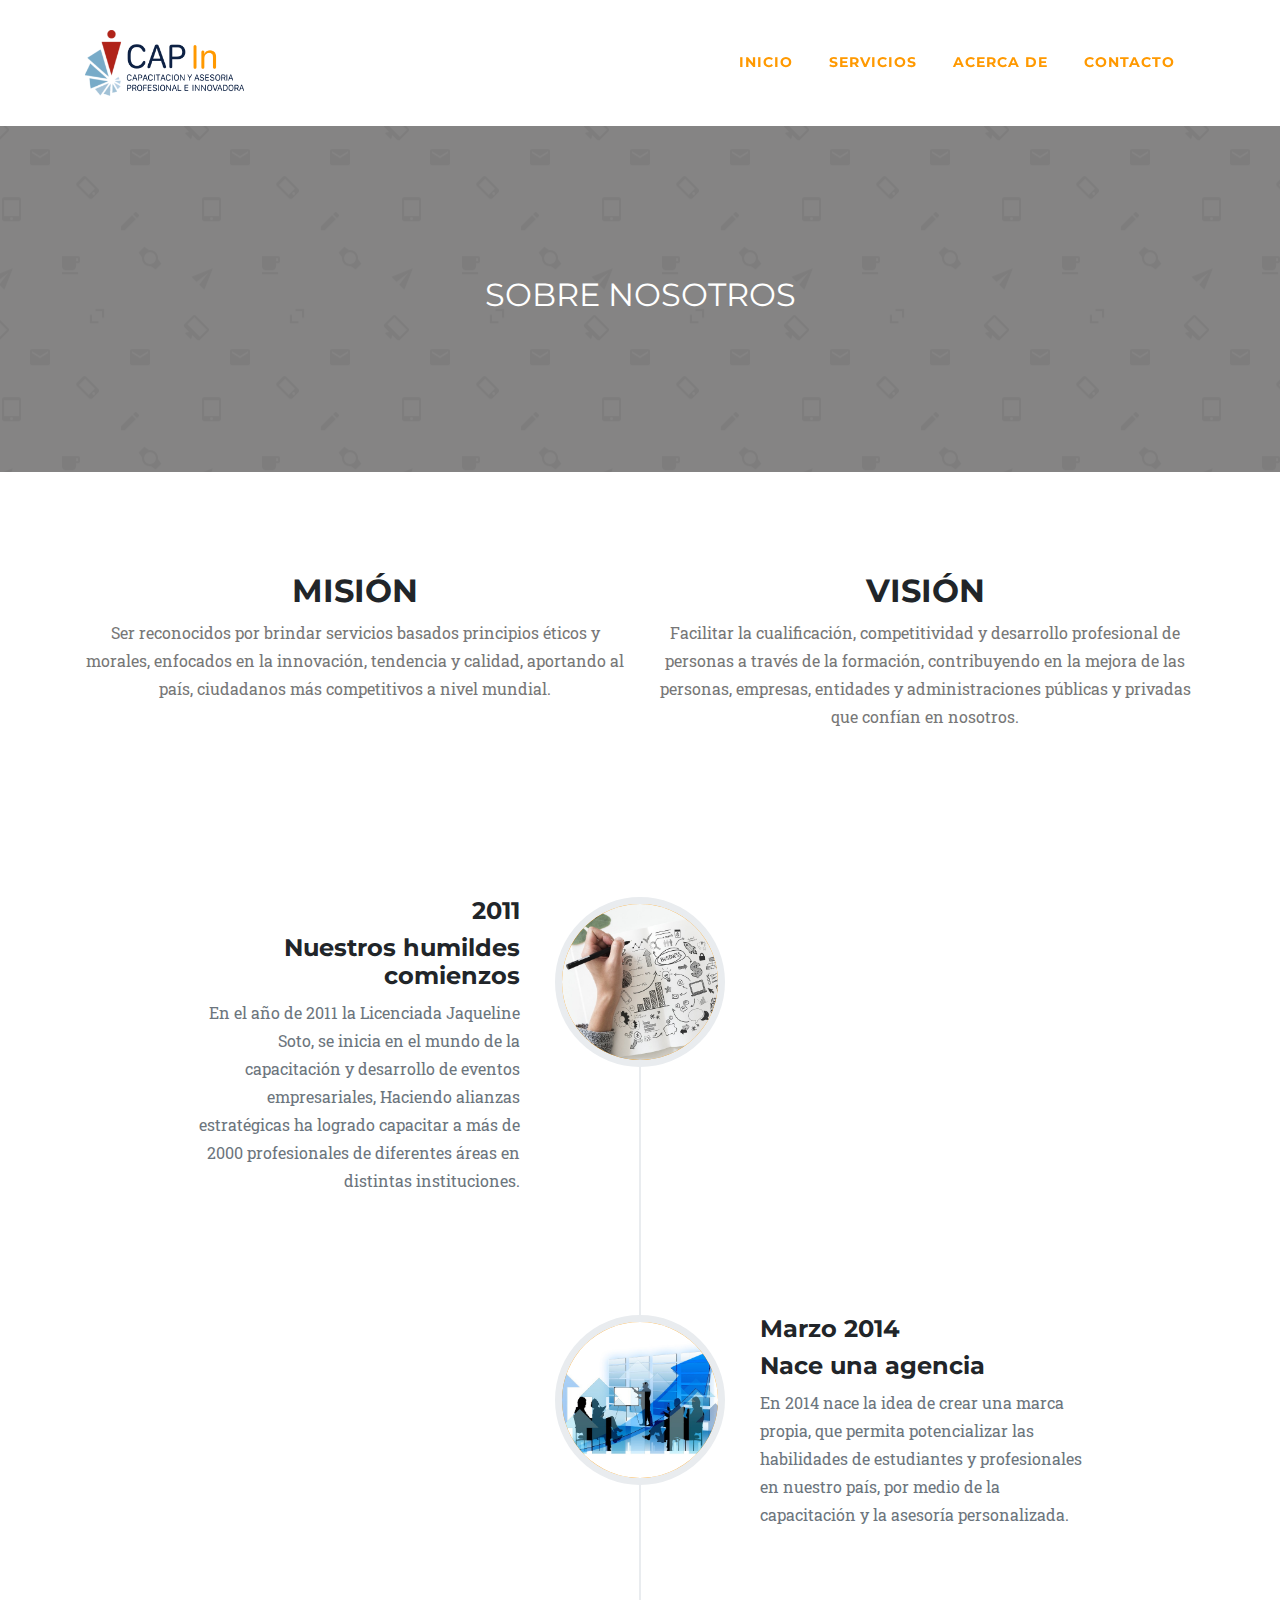
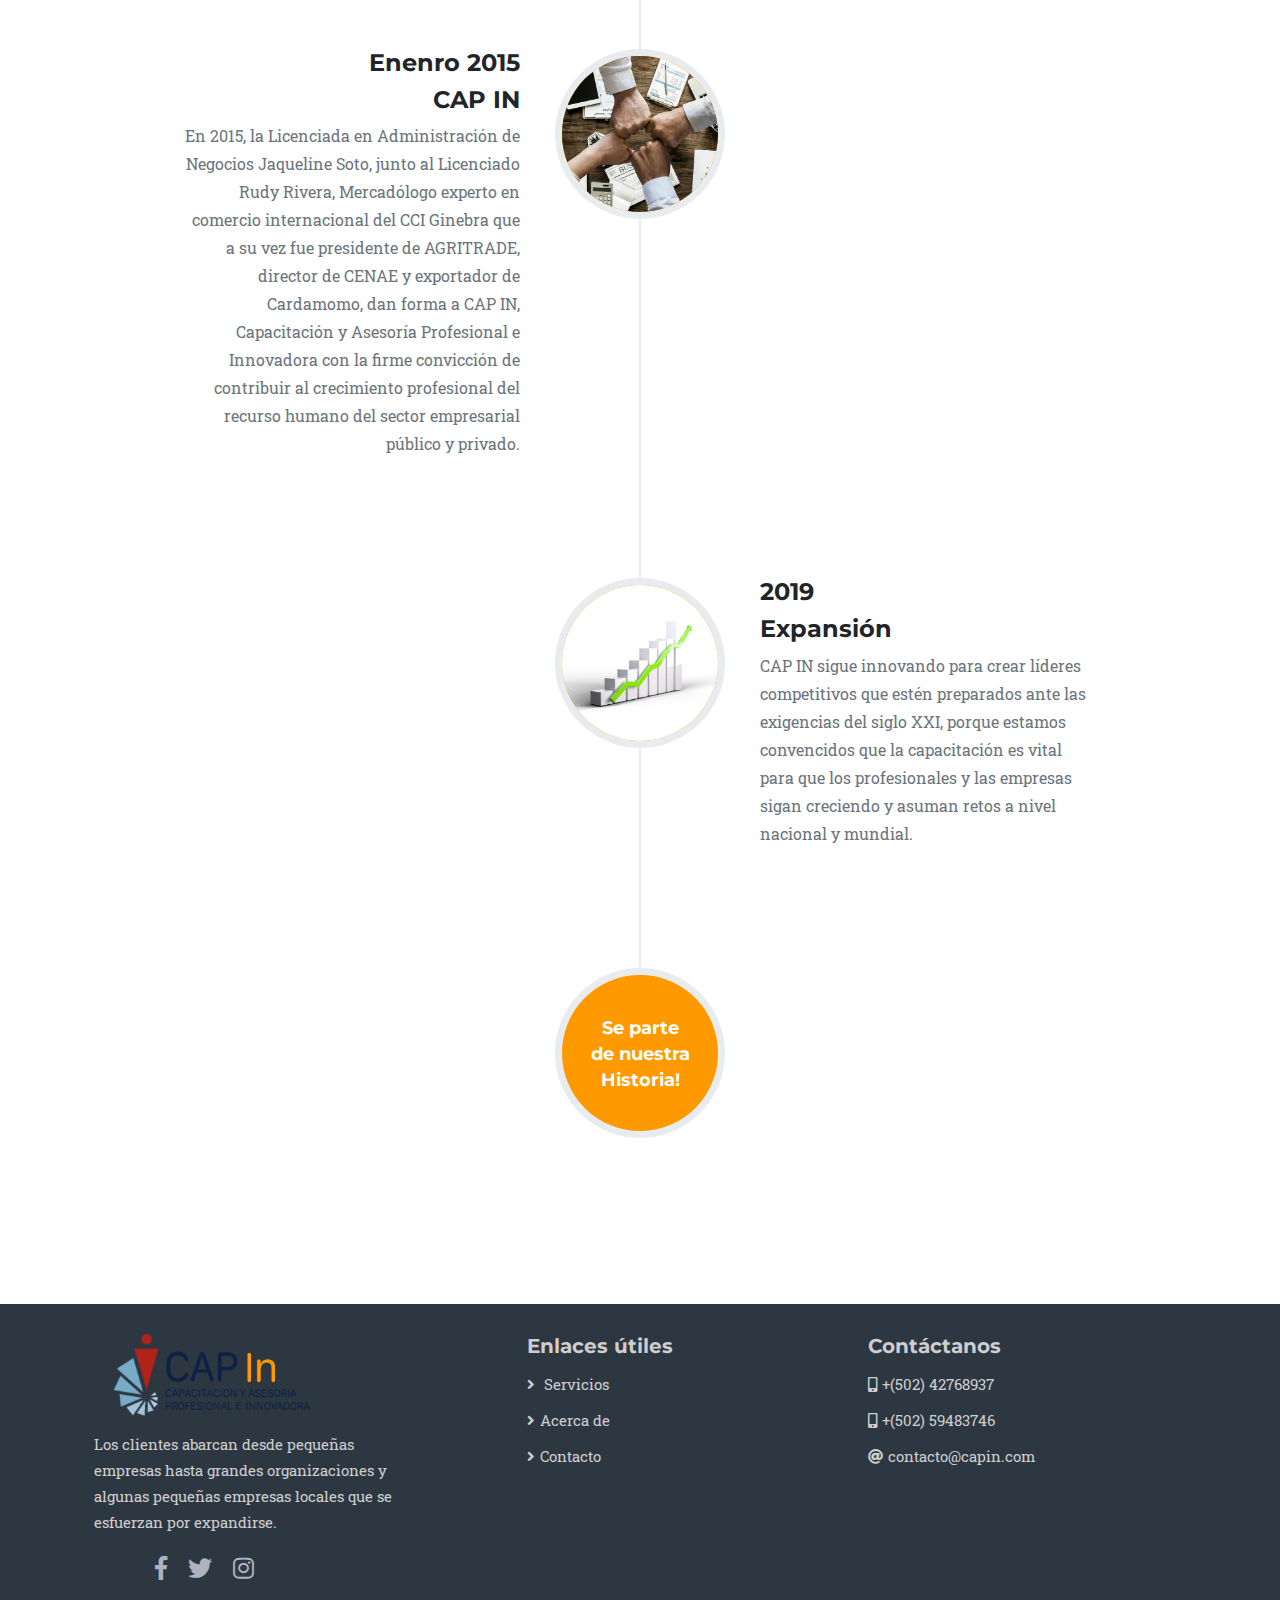
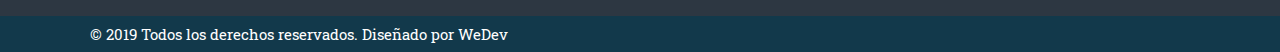
==== commit 5cd9120c: "cambios en inicio, about, services y responsive" ====
--- a/about.html
+++ b/about.html
@@ -154,7 +154,7 @@
                                     </div>
                                     <div class="timeline-body">
                                         <p class="text-muted">
-                                            CAP IN, sigue creciendo formando líderes competitivos. 
+                                            CAP IN sigue innovando para crear líderes competitivos que estén preparados ante las exigencias del siglo XXI, porque estamos convencidos que la capacitación es vital para que los profesionales y las empresas sigan creciendo y asuman retos a nivel nacional y mundial.
                                         </p>
                                     </div>
                                 </div>
--- a/assets/css/styles.css
+++ b/assets/css/styles.css
@@ -75,7 +75,7 @@
 }
 header.masthead {
   text-align: left;
-  color: #333;
+  color: #fff;
   background-image: url("../img/header/header-3.jpg");
   background-color: #7d7d7d;
   background-blend-mode: soft-light;
@@ -93,7 +93,7 @@
 }
 header.masthead .intro-text .intro-lead-in {
   font-size: 22px;
-  font-style: bold;
+  font-weight: 700;
   line-height: 22px;
   margin-bottom: 25px;
   font-family: "Montserrat", "Helvetica Neue", Helvetica, Arial, sans-serif;
@@ -119,7 +119,6 @@
   }
   header.masthead .intro-text .intro-lead-in {
     font-size: 40px;
-    font-style: bold;
     font-weight: 700;
     line-height: 40px;
     margin-bottom: 25px;
@@ -247,6 +246,9 @@
   color: #777;
 }
 
+.product {
+  padding: 50px !important;
+}
 .product .inner figure {
   width: 100%;
 }
@@ -254,11 +256,11 @@
   width: 100%;
 }
 .product .inner .parrafo {
-  color: #6C757D;
+  color: #6c757d;
   font-size: 16px;
 }
 .product .inner .listas {
-  color: #6C757D;
+  color: #6c757d;
   list-style: none;
 }
 .product .inner .listas li {
@@ -276,6 +278,10 @@
   .services .main-service .item .single-service .icon i {
     background-color: #0d2144;
     border-color: #0d2144;
+  }
+
+  .product {
+    padding: 0px !important;
   }
 }
 .about-2 {
@@ -336,7 +342,7 @@
 
 .main-about .mision-vision {
   padding: 0;
-  margin-top: 100px;
+  margin-top: 50px;
   text-align: center;
 }
 .main-about .mision-vision .title {
@@ -442,7 +448,14 @@
 .main-about .timeline .timeline-body > p {
   margin-bottom: 0;
 }
+.main-about .timeline .link-contact {
+  color: #fff;
+  text-decoration: none;
+}
 @media (min-width: 768px) {
+  .main-about .mision-vision {
+    margin-top: 100px;
+  }
   .main-about .timeline:before {
     left: 50%;
   }
@@ -515,6 +528,10 @@
   }
   .main-about .timeline > li.timeline-inverted > .timeline-panel {
     padding: 0 100px 20px 20px;
+  }
+  .main-about .timeline .link-contact {
+    color: #fff;
+    text-decoration: none;
   }
 }
 
